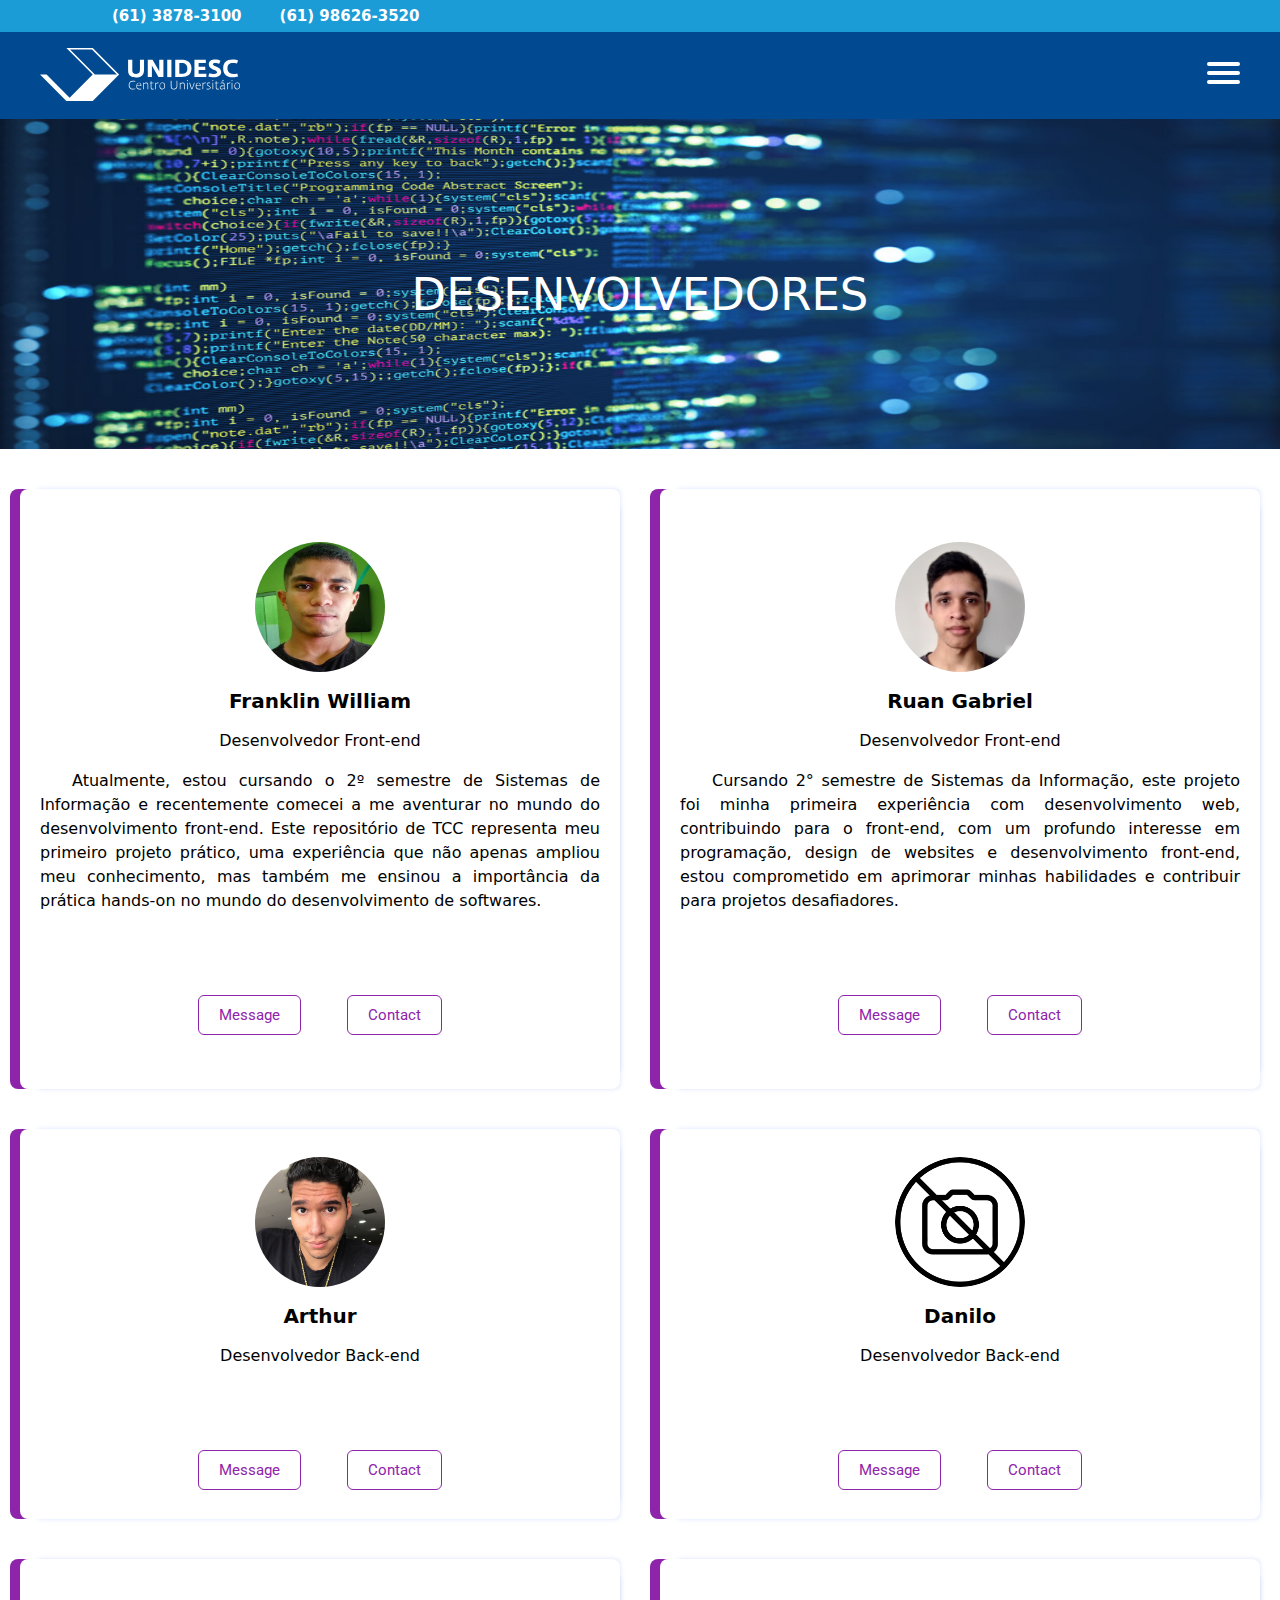
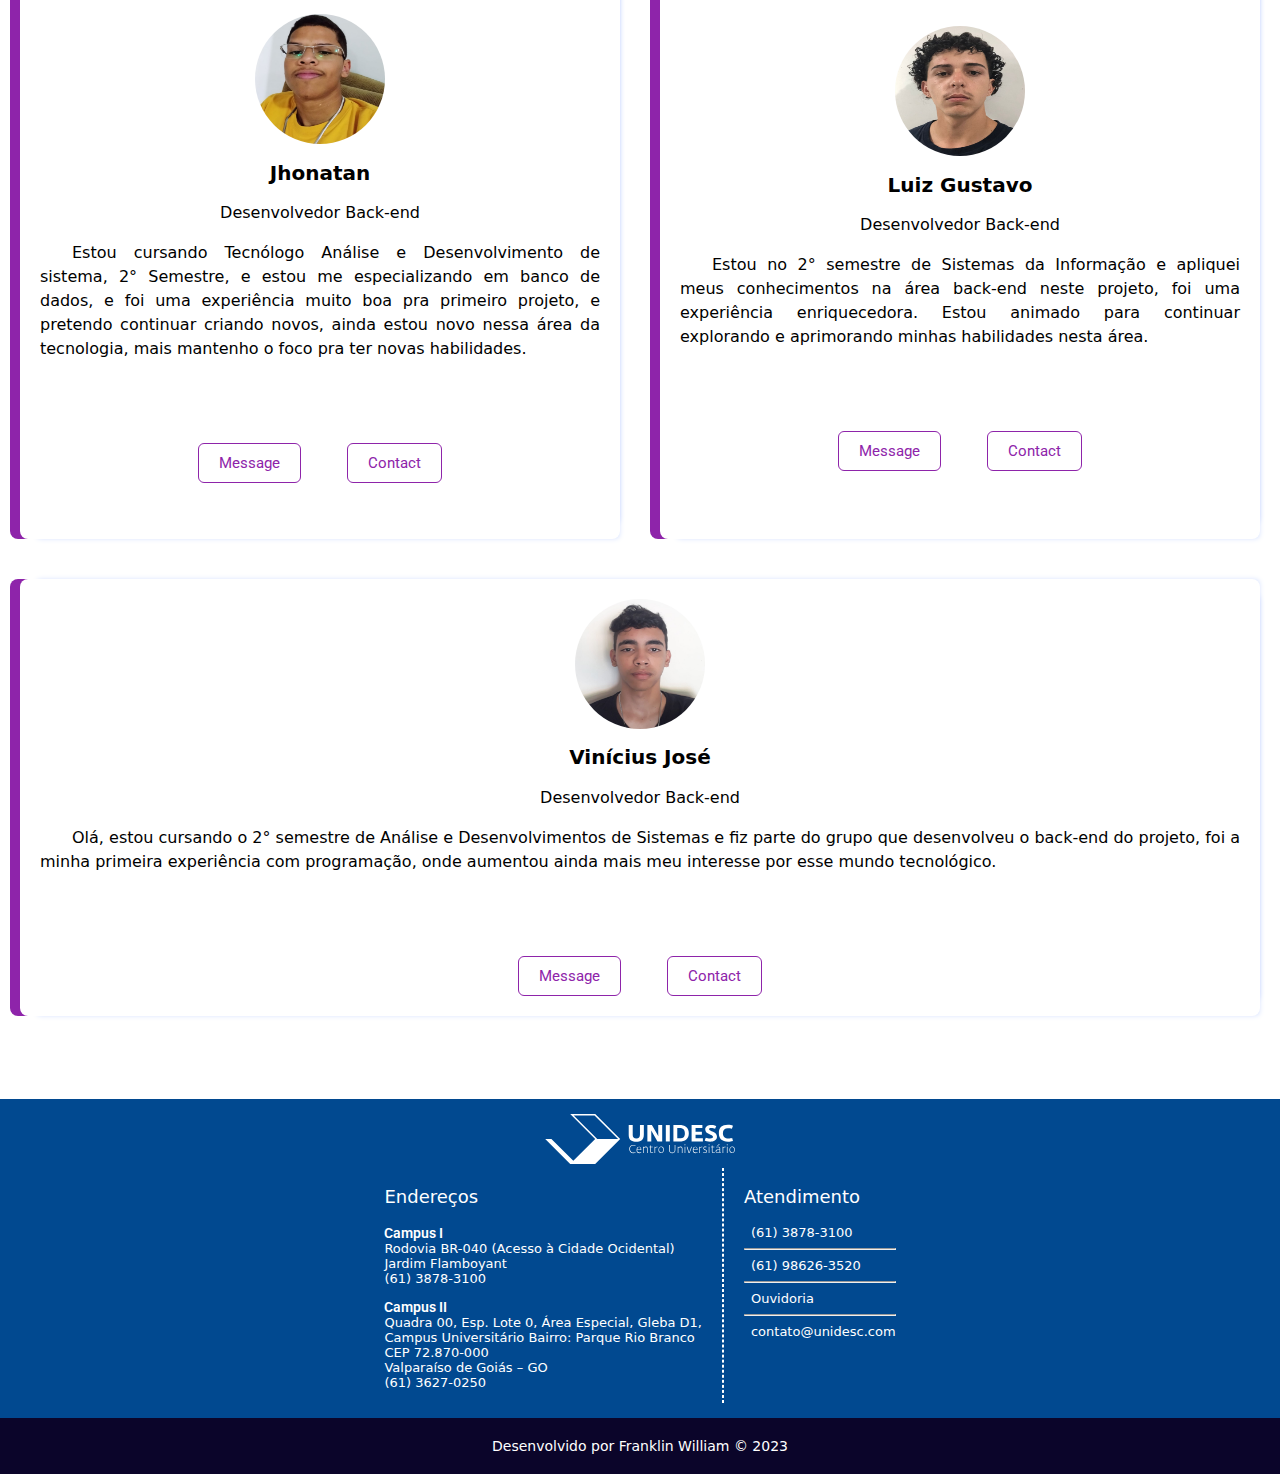
==== html/ourteam.html @ cab479e7 "First Commit" ====
<!DOCTYPE html>
<html lang="pt-br">

<head>
 <meta charset="UTF-8">
 <meta http-equiv="X-UA-Compatible" content="IE=edge">
 <meta name="viewport" content="width=device-width, initial-scale=1.0">
 <link rel="stylesheet" href="https://cdnjs.cloudflare.com/ajax/libs/font-awesome/6.4.2/css/all.min.css" integrity="sha512-z3gLpd7yknf1YoNbCzqRKc4qyor8gaKU1qmn+CShxbuBusANI9QpRohGBreCFkKxLhei6S9CQXFEbbKuqLg0DA==" crossorigin="anonymous" referrerpolicy="no-referrer" />
 <link rel="stylesheet" href="../css/ourteam.css">
 <link rel="stylesheet" href="../css/lading-header.css">
 <link rel="shortcut icon" href="../img/logo.ico" type="image/x-icon">
 <title>Nosso Time</title>
</head>

<body>
 <header class="header-social" id="up">
  <!-- Coloque as logos de redes sociais aqui -->
  <div class="icons">
   <div class="tel">
    <a href="tel:6138783100" class="headset" target="_blank" rel="external"><i class="fa-solid fa-phone fa-2x"></i></a>
    <a href="tel:6138783100" target="_blank" rel="external"><span class="numtel">(61) 3878-3100</span></a>
    <a href="https://api.whatsapp.com/send?phone=5561986263520" class="whatsapp" target="_blank" rel="external"><i class="fa-brands fa-whatsapp fa-2x"></i></a>
    <a href="https://api.whatsapp.com/send?phone=5561986263520" target="_blank" rel="external"><span class="numwht">(61) 98626-3520</span></a>
   </div>
   <div class="midia">
    <a href="https://www.facebook.com/unidesc/" target="_blank" rel="external" class="facebook"><i class="fa-brands fa-facebook-f fa-2x"></i></a>
    <a href="https://www.instagram.com/unidesc/" target="_blank" rel="external" class="instagram"><i class="fa-brands fa-instagram fa-2x"></i></a>
    <a href="https://www.linkedin.com/company/centro-universit%C3%A1rio-unidesc/" target="_blank" rel="external" class="linkedin"><i class="fa-brands fa-linkedin-in fa-2x"></i></a>
    <a href="https://www.youtube.com/c/UnidescOficial" target="_blank" rel="external" class="youtube"><i class="fa-brands fa-youtube fa-2x"></i></a>
   </div>
  </div>
 </header>
 <header class="header-fixed">
  <div class="logo">
   <a href="/index.html" target="_self"> <img src="../img\logo-white.svg" alt="Logotipo Unidesc"></a>
  </div>
  <nav role="navigation">
   <div id="menuToggle">
    <input type="checkbox" />
    <span></span>
    <span></span>
    <span></span>
    <ul id="menu">
     <a href="adm-login.html" target="_self">
      <li><i class="fa-regular fa-user "></i> Área Administrativa</li>
     </a>
     <a href="ourteam.html">
      <li><i class="fa-regular fa-address-card"></i>Nosso Time</li>
     </a>
    </ul>
   </div>
  </nav>
 </header>
 <div class="container">
  <img src="../img/16.jpg">
  <div class="text-overlay">
   <a href="#" target="_self">
    <p>DESENVOLVEDORES</p>
   </a>
  </div>
 </div>
 <div class="info">
  <div class="container mt-5">
   <div class="perfil">
    <div class="card2">
     <div class="photo">
      <img src="../img/FW.jpg" ;>
     </div>
     <div class="information">
      <div>
       <h2 class="name
                    ">Franklin William</h2>
       <span>Desenvolvedor Front-end</span>
       <div class="route">
        <p class="fonts">Atualmente, estou cursando o 2º semestre de Sistemas de Informação e recentemente comecei a me aventurar no mundo do desenvolvimento front-end. Este repositório de TCC representa meu primeiro projeto prático, uma experiência que não apenas ampliou meu conhecimento, mas também me ensinou a importância da prática hands-on no mundo do desenvolvimento de softwares.</p>
       </div>
       <ul class="social-list">
        <li><i class="fa-brands fa-instagram 4x"></i></li>
        <a href="https://www.linkedin.com/in/franklin-william-moura-de-miranda-b09262271?utm_source=share&utm_campaign=share_via&utm_content=profile&utm_medium=android_app" target="_blank">
         <li><i class="fa-brands fa-linkedin"></i></li>
        </a>
        <a href="https://github.com/WFranklin-creator" target="_blank">
         <li><i class="fa-brands fa-github"></i></li>
        </a>
        <a href="mailto:ui.develloper@gmail.com" target="_blank">
         <li><i class="fa-brands fa-google"></i></li>
        </a>
       </ul>
       <div class="btn">
        <a href="https://wa.me/+5561992704634" target="blank"><button>Message</button></a>
        <a href="tel:+55 61 99270-4634" target="_blank"><button>Contact</button></a>
       </div>
      </div>
     </div>
    </div>
   </div>
  </div>
  <div class="container mt-5">
   <div class="perfil">
    <div class="card2">
     <div class="photo">
      <img src="../img/RG.jpg" width="120" ;>
     </div>
     <div class="information">
      <h2 class="name
                            ">Ruan Gabriel</h2>
      <span>Desenvolvedor Front-end</span>
      <div class="route">
       <p class="fonts">
        Cursando 2° semestre de Sistemas da Informação, este projeto foi minha primeira experiência com desenvolvimento web, contribuindo para o front-end, com um profundo interesse em programação, design de websites e desenvolvimento front-end, estou comprometido em aprimorar minhas habilidades e contribuir para projetos desafiadores.</p>
      </div>
      <ul class="social-list">
       <a href="mailto:rggf12crg@gmail.com" target="_blank">
        <li><i class="fa-brands fa-google"></i></li>
       </a>
      </ul>
      <div class="btn">
       <a href="https://wa.me/message/MWP42DDQKCJPM1" target="_blank"><button>Message</button></a>
       <a href="tel:+5561991798310" target="_blank"><button>Contact</button></a>
      </div>
     </div>
    </div>
   </div>
  </div>
 </div>
 <div class="info2">
  <div class="container mt-5">
   <div class="perfil">
    <div class="card2">
     <div class="photo">
      <img src="../img/Arthur.jpg" width="120" ;>
     </div>
     <div class="information">
      <h2 class="name
                        ">Arthur</h2>
      <span>Desenvolvedor Back-end</span>
      <div class="route">
       <p class="fonts"></p>
      </div>
      <ul class="social-list">
       <li><i class="fa-brands fa-instagram 4x"></i></li>
       <li><i class="fa-brands fa-linkedin"></i></li>
       <a href="mailto:amsbsimoes@gmail.com" target="_blank">
        <li><i class="fa-brands fa-google"></i></li>
       </a>
      </ul>
      <div class="btn">
       <a href="https://api.whatsapp.com/send?phone=556194087889&text=" target="_blank"><button>Message</button></a>
       <a href="tel:+5561994087889" target="_blank"> <button>Contact</button></a>
      </div>
     </div>
    </div>
   </div>
  </div>
  <div class="container mt-5">
   <div class="perfil">
    <div class="card2">
     <div class="photo">
      <img src="../img/photonone.png" width="120" ;>
     </div>
     <div class="information">
      <h2 class="name
                        ">Danilo</h2>
      <span>Desenvolvedor Back-end</span>
      <div class="route">
       <p class="fonts"></p>
      </div>
      <ul class="social-list">
       <a href="https://instagram.com/charlie_alfa_victor679?utm_source=qr&igshid=MzNlNGNkZWQ4Mg==" target="_blank">
        <li><i class="fa-brands fa-instagram 4x"></i></li>
       </a>
       <a href="https://www.linkedin.com/in/danilo-medeiros-093406272?utm_source=share&utm_campaign=share_via&utm_content=profile&utm_medium=android_app" target="_blank">
        <li><i class="fa-brands fa-linkedin"></i></li>
       </a>
      </ul>
      <div class="btn">
       <a href="https://wa.me/+55 61 98365-2801" target="_blank"><button>Message</button></a>
       <a href="tel:+55 61 98365-2801" target="_blank"><button>Contact</button></a>
      </div>
     </div>
    </div>
   </div>
  </div>
 </div>
 </div>
 <div class="info3">
  <div class="container mt-5">
   <div class="perfil">
    <div class="card2">
     <div class="photo">
      <img src="../img/Jhonatan.jpg" width="120" ;>
     </div>
     <div class="information">
      <h2 class="name
                            ">Jhonatan</h2>
      <span>Desenvolvedor Back-end</span>
      <div class="route">
       <p class="fonts">
        Estou cursando Tecnólogo Análise e Desenvolvimento de sistema, 2° Semestre, e estou me especializando em banco de dados, e foi uma experiência muito boa pra primeiro projeto, e pretendo continuar criando novos, ainda estou novo nessa área da tecnologia, mais mantenho o foco pra ter novas habilidades.</p>
      </div>
      <ul class="social-list">
       <li><i class="fa-brands fa-instagram 4x"></i></li>
       <a href="https://www.linkedin.com/in/jhonatan-alves-6045b5270/" target="_blank">
        <li><i class="fa-brands fa-linkedin"></i></li>
       </a>
       <a href="mailto:jhonatanalvessilva204@gmail.com" target="_blank">
        <li><i class="fa-brands fa-google"></i></li>
       </a>
      </ul>
      <div class="btn">
       <a href="https://wa.me/+55 61 98300-4394" target="_blank"><button>Message</button></a>
       <a href="tel:+55 61 98300-4394" target="_blank"><button>Contact</button></a>
      </div>
     </div>
    </div>
   </div>
  </div>
  <div class="container mt-5">
   <div class="perfil">
    <div class="card2">
     <div class="photo">
      <img src="../img/LuizGustavo.jpg" width="120" ;>
     </div>
     <div class="information">
      <h2 class="name
                    ">Luiz Gustavo</h2>
      <span>Desenvolvedor Back-end</span>
      <div class="route">
       <p class="fonts">Estou no 2° semestre de Sistemas da Informação e apliquei meus conhecimentos na área back-end neste projeto, foi uma experiência enriquecedora. Estou animado para continuar explorando e aprimorando minhas habilidades nesta área.</p>
      </div>
      <ul class="social-list">
       <li><i class="fa-brands fa-instagram 4x"></i></li>
       <a href="https://www.linkedin.com/in/luiz-gustavo-pereira-de-carvalho-26085b270" target="_blank">
        <li><i class="fa-brands fa-linkedin"></i></li>
       </a>
       <a href="mailto:gustalpcarvalho@gmail.com" target="_blank">
        <li><i class="fa-brands fa-google"></i></li>
       </a>
      </ul>
      <div class="btn">
       <a href="https://wa.me/5561 991018333" target="_blank"><button>Message</button></a>
       <a href="tel:+55 61 99101-8333" target="_blank"><button>Contact</button></a>
      </div>
     </div>
    </div>
   </div>
  </div>
 </div>
 <div class="container mt-5">
  <div class="perfil">
   <div class="card2">
    <div class="photo">
     <img src="../img/Vinícius.jpg" width="120" ;>
    </div>
    <div class="information">
     <h2 class="name
                            ">Vinícius José</h2>
     <span>Desenvolvedor Back-end</span>
     <div class="route">
      <p class="fonts">Olá, estou cursando o 2° semestre de Análise e Desenvolvimentos de Sistemas e fiz parte do grupo que desenvolveu o back-end do projeto, foi a minha primeira experiência com programação, onde aumentou ainda mais meu interesse por esse mundo tecnológico.</p>
     </div>
     <ul class="social-list">
      <a href="https://instagram.com/vinicius_martins128?igshid=OGQ5ZDc2ODk2ZA==" target="_blank">
       <li><i class="fa-brands fa-instagram 4x"></i></li>
      </a>
      <a href="https://www.linkedin.com/in/vinicius-martins-62233b272?utm_source=share&utm_campaign=share_via&utm_content=profile&utm_medium=android_app" target="_blank">
       <li><i class="fa-brands fa-linkedin"></i></li>
      </a>
      <a href="mailto:Vj2779000@gmail.com" target="_blank">
       <li><i class="fa-brands fa-google"></i></li>
      </a>
     </ul>
     <div class="btn">
      <a href="https://wa.me/+5561994374615" target="_blank"><button>Message</button></a>
      <a href="tel:+55 61 9437-4615" target="_blank"><button>Contact</button></a>
     </div>
    </div>
   </div>
  </div>
 </div>
 <FOOTER>
  <div class="footer.logo">
   <a href="/index.html" target="_self"><img src="../img/logo-white.svg" alt="Logotipo Unidesc" style="width: 200px; height: 50px; margin: auto auto"></a>
  </div>
  <div class="rodape">
   <div class="endereços">
    <h3>Endereços</h3>
    <a href="https://maps.app.goo.gl/5Nrb6czxvJLhpZZo8" target="_blank">
     <p><strong>Campus I </strong><i class="fas fa-location"></i><br> Rodovia BR-040 (Acesso à Cidade Ocidental) <br> Jardim Flamboyant <br> (61) 3878-3100</p>
    </a>
    <a href="https://maps.app.goo.gl/wsH6Pfx6LCmv399a6" target="_blank">
     <p><strong>Campus II </strong><i class="fas fa-location"></i> <br> Quadra 00, Esp. Lote 0, Área Especial, Gleba D1, <br>
      Campus Universitário Bairro: Parque Rio Branco <br> CEP 72.870-000 <br> Valparaíso de Goiás – GO <br> (61) 3627-0250</p>
    </a>
   </div>
   <hr size="1" style="border:1px dashed white; margin: 0;">

   <div class="ctts">
    <h3 class="ctt1">Atendimento</h3>
    <a href="tel:6138783100" target="_blank"><i class="fa fa-phone"></i>
     <p>(61) 3878-3100</p>
    </a>
    <hr>
    <p class="ctt2"></p>
    <a href="https://api.whatsapp.com/send?phone=5561986263520" target="_blank"><i class="fa-brands fa-whatsapp 2x"></i>
     <p>(61) 98626-3520</p>
    </a>
    <hr>
    <div class="ctt3">
     <a href="https://unidesc.edu.br/ouvidoria/" target="_blank"><i class="fa fa-headset"></i>
      <p>Ouvidoria</p>
     </a>
     <hr>
    </div>
    <div class="ctt4">
     <a href="mailto:contato@unidesc.com" target="_blank"><i class="fa fa-envelope"></i>
      <p>contato@unidesc.com</p>
     </a>
    </div>
   </div>
  </div>
 </FOOTER>
 <div class="credit">Desenvolvido por Franklin William © 2023</div>
 <script src="../js/script-lading.js"></script>
</body>
</html>
---- css/ourteam.css ----
@charset "utf-8";

@import url('https://fonts.googleapis.com/css2?family=Roboto:wght@300;500&display=swap');

* {
 text-decoration: none;
 font-family: system-ui, -apple-system, BlinkMacSystemFont, 'Segoe UI', Roboto, Oxygen, Ubuntu, Cantarell, 'Open Sans', 'Helvetica Neue', sans-serif;
}


/* Estilos para o contêiner (Page of SIS) */
.container {
 text-align: center;
 /* Alinha o conteúdo ao centro horizontalmente */
 position: relative;
 /* Define a posição do contêiner como relativa para alinhar o texto overlay */
 overflow: hidden;
 /* Esconde qualquer conteúdo que ultrapasse os limites do contêiner */
 width: 100%;
 top: -13PX;
 z-index: 0;
}

.text-overlay a {
 color: white;
}

/* Estilos para a imagem */
.container img {
 display: block;
 /* Define a imagem como bloco para alinhar corretamente */
 margin: 0;
 /* Remove a margem padrão da imagem */
 padding: 0;
 margin-bottom: 20px;
 /* Adiciona margem inferior para espaçamento */
 height: 330px;
 /* Mantém a proporção da imagem */
 width: 100%;
 /* Certifica de que a imagem ocupe todo o espaço do contêiner */

}

/* Estilos específicos para desktop (altura fixa) usando uma media query */
@media (max-width: 720px) {
 .container img {
  width: 720px;
  height: 260px;
  /* Define altura fixa para desktops com largura mínima de 768 pixels */
  margin: 0;
  padding: 0;
 }
}


.text-overlay {
 /* Texto sobreposto na imagem (Page of SIS)*/
 position: absolute;
 /* Define a posição do texto como absoluta para posicioná-lo sobre a imagem */
 top: 50%;
 /* Posiciona o texto verticalmente no meio da imagem */
 left: 50%;
 /* Posiciona o texto horizontalmente no meio da imagem */
 transform: translate(-50%, -50%);
 /* Centraliza o texto exatamente no meio da imagem */
 background-color: rgba(255, 255, 255, 0);
 /* Fundo transparente para melhor legibilidade do texto */
 font: 500 45px system-ui, -apple-system, BlinkMacSystemFont, 'Roboto', sans-serif;
 /* Fonte do texto */
 padding: 20px;
 /* Espaçamento interno do texto para melhor legibilidade */
 white-space: nowrap;
 color: white;

}

@media (max-width:720px) {
 .text-overlay {
  font-size: 20pt;
  font-weight: bold;
  white-space: nowrap;
  top: 43%;
 }
}


.card2 {
 background-color: white;
 margin: 20px;
 border-radius: 8px;
 box-shadow: -10px 0px #8E24AA, 8px -8px 6px -10px #b3c6ff, 8px 8px 6px -10px #b3c6ff;
 padding: 20px;
 align-content: center;
 text-align: center;
 line-height: 1.5em;

}
@media (min-width:720px){
 .info{
  display: flex;
 }
.info .card2{
 height: 560px;
}
.info2 .card2{
 height: 350px;
}
.info2{
 display: flex;
}
.info3 .card2{
 height: 540px;
}
.info3{
 display: flex;
}
}
.photo img {
 height: 130px;
 width: 130px;
 border-radius: 100%;
 margin: auto;

}

.information .name {
 font-size: 20px;
}

.social-list {
 display: flex;
 justify-content: center;
 list-style: none;
 height: 30px;
}

.social-list .fa-brands {
 margin: 0px 10px 0 0;
 font-size: 25px;
 justify-content: space-around;
 cursor: pointer;
}

.social-list .fa-brands:hover {
 font-size: 29px;
 transition: 0.3s;
}

ul {
 padding: 0;
}

.fonts {
 font-size: 16px;
 text-align: justify;
 line-height: 1.5em;
 text-indent: 2em;
}

.btn {
 height: 60px;
 justify-content: space-between;
}

.btn button {
 margin: 20px;
 padding: 10px 20px;
 background-color: white;
 border: 1px solid #8E24AA;
 border-radius: 6px;
 cursor: pointer;
 color: #8E24AA;
 display: inline;
}

.btn button:hover {
 background-color: #8E24AA;
 color: white;
 transition: 0.3s;
}

button {
 font-weight: 500;
 font: normal 15px 'Roboto';
}


.footer.logo{
height: 0;
 margin: 0 0;
}
---- css/lading-header.css ----
@charset "utf-8";

@import url('https://fonts.googleapis.com/css2?family=Roboto:wght@300;500&display=swap');

body {
 margin: 0;
 padding: 0;
 font-family: 'Roboto', sans-serif;
}

/* Cabeçalho com logos de redes sociais (Padrão) */
.header-social {
 text-decoration: none;
 width: auto;
 /*Define a largura do cabeçalho, garantindo que ele ocupe toda a largura disponível.*/
 background-color: #1C9CD7;
 /*Define a cor de fundo do título como azul (#1C9CD7).*/
 display: flex;
 /*Utiliza flexbox para o layout interno, o que permite o alinhamento vertical e horizontal dos elementos filhos.*/
 justify-content: center;
 /*Centraliza os elementos horizontalmente*/
 align-items: center;
 /*Alinha os itens verticalmente ao centro do cabeçalho.*/
 padding: 7px 0;
 /* Espaçamento interno no topo e na parte inferior do cabeçalho */
}

.header-social .icons {

 display: flex;
 /* Use flexbox para alinhar os ícones na mesma linha */
 align-items: center;
 /* Alinhe verticalmente ao centro */
 justify-content: space-between;
 /* ALinha os componentes criando espaços iguais entre eles */
}

.header-social .tel,
.header-social .midia {
 display: flex;
 /*Defini um contêiner como flexível, que é capaz de organizar seus filhos em uma direção (horizontal ou vertical) e ajustá-los automaticamente para preencher os espaços disponíveis */
}

.header-social .midia a {
 color: white;
 justify-content: center;
 transition: color 0.3s;
 font-size: 10px;
 margin-left: 20px;
 margin-right: 20px;
}

.header-social .tel a {
 color: white;
 text-decoration: white;
 justify-content: center;
 transition: color 0.3s;
 font-size: 10px;
 margin-left: 17px;
 margin-right: 2px;
}

.numtel {
 display: none;
}

.numwht {
 display: none;
}

@media (min-width: 720px) {
 .header-social .icons {
  display: flex;
  /* Use flexbox para alinhar os ícones na mesma linha */
  align-items: center;
  /* Alinhe verticalmente ao centro */
  justify-content: space-between;
 }

 .header-social .tel {
  width: 10vw;
 }

 .tel a {
  position: relative;
  z-index: 1000;
 }

 .header-social .tel .numtel,
 .header-social .tel .numwht {
  display: inline;
  white-space: nowrap;
  font-size: 15px;
  font-weight: 600;
 }


 .header-social .midia {
  justify-content: right;
  width: 75vw;

 }

 .header-social .midia {
  transition: color 0.3s;
  font-size: 10px;
  margin-left: 20px;
  margin-right: 20px;
 }

 .header-social .TEL {
  transition: color 0.3s;
  font-size: 10px;
 }
}

@media (max-width: 340px) {
 .header-social .tel a {
  margin: 0 8px 0 0;
 }

 .header-social .midia a {
  margin: 0px 13px 0 0;
 }

 .header-social {
  justify-content: center;
 }

}

/* Efeito de hover: Serve para possibilitar que um elemento tenha seu estilo alterado por meio da ação de um usuário, normalmente quando o mesmo passa o cursor do mouse sobre o elemento. */
.headset:hover {
 color: #da6f23 !important;
}

.numtel:hover {
 color: #da6f23 !important;
}

/* Efeito de hover para o ícone do Telefone*/
.whatsapp:hover {
 color: #27db36 !important;
 /* Cor verde ao passar o mouse */
}

.numwht:hover {
 color: #27db36 !important;
 /* Cor verde ao passar o mouse */
}

/* Efeito de hover para o ícone do Facebook*/
.facebook:hover {
 color: #4852ba !important;
 /* Cor azul escuro ao passar o mouse */
}

/* Efeito de hover para o ícone do Instagram */
.instagram:hover {
 color: rgb(228, 24, 194) !important;
 /* Cor personalizada ao passar o mouse */
}

/* Efeito de hover para o ícone do LinkedIn */
.linkedin:hover {
 color: #0077b5 !important;
 /* Cor personalizada ao passar o mouse */
}

/* Efeito de hover para o ícone do LinkedIn */
.youtube:hover {
 color: #db1424 !important;
 /* Cor personalizada ao passar o mouse */
}

/*==========================================================*/

.header-fixed {
 background-color: #014990;
 /* Cor de fundo azul */
 color: white;
 /* Cor do texto */
 align-items: center;
 /* Alinha os itens verticalmente ao centro */
 height: 55px;
 /* Alinha o texto à esquerda (início) */
 top: -55px;
 padding: 16px 0;
 /* Espaçamento interno no topo e na parte inferior do cabeçalho */
 width: 100%;
 /* Ocupa toda a largura da tela */
 position: fixed;
 transition: all 0.3s ease-in-out;
 z-index: 20;
 /* Para garantir que este cabeçalho esteja sempre na parte superior */
 box-shadow: 0px 5px 5px rgba(0, 0, 0, 0.5);
 /* Sombra no final do cabeçalho */
}

.logo img {
 width: 200px;
 height: auto;
 margin: 0 40px;
}

#menuToggle {
 display: block;
 position: relative;
 top: -43px;
 margin: 0 40px;
 float: right;
 z-index: 1;
 user-select: none;
}

#menuToggle a {
 text-decoration: none;
 color: #232323;
 transition: color 0.3s ease;
}

#menuToggle a:hover {
 color: tomato;
}

#menuToggle input {
 display: block;
 width: 50px;
 height: 32px;
 position: absolute;
 top: -7px;
 right: -13px;
 cursor: pointer;
 opacity: 0;
 z-index: 2;
}

#menuToggle span {
 display: block;
 width: 33px;
 height: 4px;
 margin-bottom: 5px;
 position: relative;
 background: white;
 border-radius: 3px;
 z-index: 1;
 transform-origin: 4px 0px;
 transition: transform 0.5s cubic-bezier(0.77, 0.2, 0.05, 1.0),
  background 0.5s cubic-bezier(0.77, 0.2, 0.05, 1.0),
  opacity 0.55s ease;
}

#menuToggle span:first-child {
 transform-origin: 0% 0%;
}

#menuToggle span:nth-last-child(2) {
 transform-origin: 0% 100%;
}

#menuToggle input:checked~span {
 opacity: 1;
 transform: rotate(45deg) translate(-2px, -1px);
 background: white;
}

#menuToggle input:checked~span:nth-last-child(3) {
 opacity: 0;
 transform: rotate(0deg) scale(0.2, 0.2);
}

#menuToggle input:checked~span:nth-last-child(2) {
 transform: rotate(-45deg) translate(0, -1px);
}

#menu {
 position: absolute;
 width: 100vw;
 left: -100VW;
 margin: 30px 0px 0 53px;
 padding: 10px 0 10px 20px;
 background: #ededed;
 font: lighter 18px 'Roboto', sans-serif;
 list-style-type: none;
 -webkit-font-smoothing: antialiased;
 transform-origin: 0% 0%;
 transform: translate(-100%, 0%);
 transition: transform 0.5s cubic-bezier(0.77, 0.2, 0.05, 1.0);
}

ul i {
 padding-right: 10px;
 color: #1E3050;
}

#menu li {
 padding: 10px 50px;
 font-size: 22px;
}

#menuToggle input:checked~ul {
 transform: none;
}

@media (max-width:720px) {
 .rodape {
  display: flex;
  flex-direction: column;
 }

 .rodape h3 {
  text-align: center;
 }
}

.rodape {
 display: flex;
 justify-content: center;
 text-align: left;
}

footer {
 color: white;
 padding-top: 30px;
 margin-top: 50px;
 background-color: #014990;
 text-align: center;
 text-decoration: none;
 padding: 15px 0;
}

.footer .lg {
 height: 50px;
 width: 50px;
}
.endereços {
 margin: 0 20px;
}

.endereços a {
 text-decoration: none;
 color: white;
}

footer h3 {
 font-size: 18px;
 font-weight: 500;
}

footer p {
 font-size: 13px;

}

footer strong {
 font-weight: 600;
 font-family: 'Roboto', sans-serif;
 font-size: 14px;

}

.ctts {

 padding: 0 20px;
}

.ctts a {
 display: flex;
 text-decoration: none;
}

.ctts p {
 color: white;
 margin: 0;
 padding: 0 0 0 7px;
}

.ctts i {
 color: white;
}

.ctt1 h3 {
 margin: 18px 0;
}
.credit{
 background: #0B052A;
 padding: 20px;
 color: white;
 font-family: 'Roboto' sans-serif;
 font-size: 14px;
 text-align: center;
}
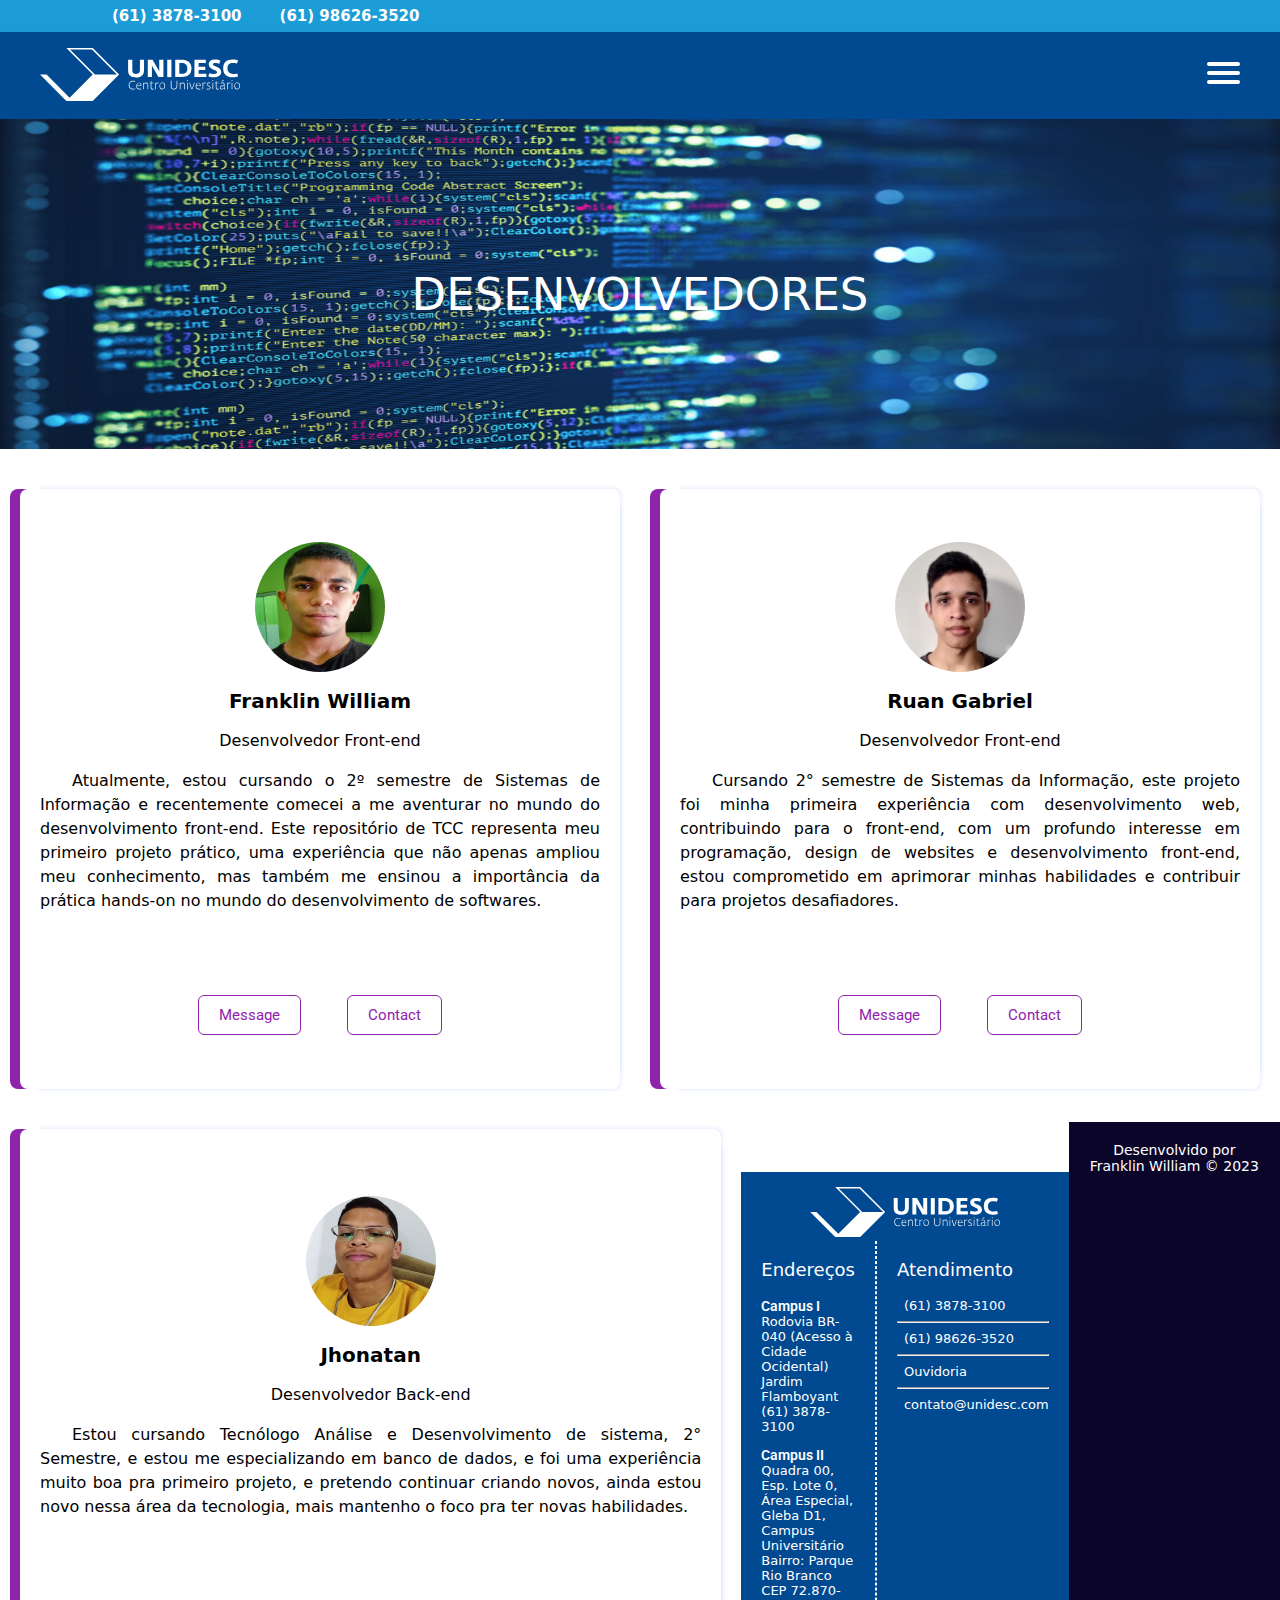
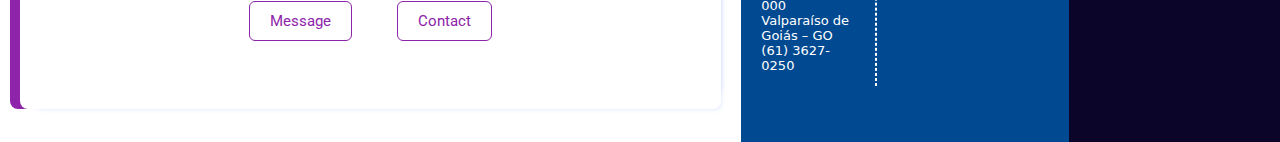
==== commit 4991b8e1: "Update ourteam.html" ====
--- a/html/ourteam.html
+++ b/html/ourteam.html
@@ -123,66 +123,6 @@
    </div>
   </div>
  </div>
- <div class="info2">
-  <div class="container mt-5">
-   <div class="perfil">
-    <div class="card2">
-     <div class="photo">
-      <img src="../img/Arthur.jpg" width="120" ;>
-     </div>
-     <div class="information">
-      <h2 class="name
-                        ">Arthur</h2>
-      <span>Desenvolvedor Back-end</span>
-      <div class="route">
-       <p class="fonts"></p>
-      </div>
-      <ul class="social-list">
-       <li><i class="fa-brands fa-instagram 4x"></i></li>
-       <li><i class="fa-brands fa-linkedin"></i></li>
-       <a href="mailto:amsbsimoes@gmail.com" target="_blank">
-        <li><i class="fa-brands fa-google"></i></li>
-       </a>
-      </ul>
-      <div class="btn">
-       <a href="https://api.whatsapp.com/send?phone=556194087889&text=" target="_blank"><button>Message</button></a>
-       <a href="tel:+5561994087889" target="_blank"> <button>Contact</button></a>
-      </div>
-     </div>
-    </div>
-   </div>
-  </div>
-  <div class="container mt-5">
-   <div class="perfil">
-    <div class="card2">
-     <div class="photo">
-      <img src="../img/photonone.png" width="120" ;>
-     </div>
-     <div class="information">
-      <h2 class="name
-                        ">Danilo</h2>
-      <span>Desenvolvedor Back-end</span>
-      <div class="route">
-       <p class="fonts"></p>
-      </div>
-      <ul class="social-list">
-       <a href="https://instagram.com/charlie_alfa_victor679?utm_source=qr&igshid=MzNlNGNkZWQ4Mg==" target="_blank">
-        <li><i class="fa-brands fa-instagram 4x"></i></li>
-       </a>
-       <a href="https://www.linkedin.com/in/danilo-medeiros-093406272?utm_source=share&utm_campaign=share_via&utm_content=profile&utm_medium=android_app" target="_blank">
-        <li><i class="fa-brands fa-linkedin"></i></li>
-       </a>
-      </ul>
-      <div class="btn">
-       <a href="https://wa.me/+55 61 98365-2801" target="_blank"><button>Message</button></a>
-       <a href="tel:+55 61 98365-2801" target="_blank"><button>Contact</button></a>
-      </div>
-     </div>
-    </div>
-   </div>
-  </div>
- </div>
- </div>
  <div class="info3">
   <div class="container mt-5">
    <div class="perfil">
@@ -215,69 +155,7 @@
     </div>
    </div>
   </div>
-  <div class="container mt-5">
-   <div class="perfil">
-    <div class="card2">
-     <div class="photo">
-      <img src="../img/LuizGustavo.jpg" width="120" ;>
-     </div>
-     <div class="information">
-      <h2 class="name
-                    ">Luiz Gustavo</h2>
-      <span>Desenvolvedor Back-end</span>
-      <div class="route">
-       <p class="fonts">Estou no 2° semestre de Sistemas da Informação e apliquei meus conhecimentos na área back-end neste projeto, foi uma experiência enriquecedora. Estou animado para continuar explorando e aprimorando minhas habilidades nesta área.</p>
-      </div>
-      <ul class="social-list">
-       <li><i class="fa-brands fa-instagram 4x"></i></li>
-       <a href="https://www.linkedin.com/in/luiz-gustavo-pereira-de-carvalho-26085b270" target="_blank">
-        <li><i class="fa-brands fa-linkedin"></i></li>
-       </a>
-       <a href="mailto:gustalpcarvalho@gmail.com" target="_blank">
-        <li><i class="fa-brands fa-google"></i></li>
-       </a>
-      </ul>
-      <div class="btn">
-       <a href="https://wa.me/5561 991018333" target="_blank"><button>Message</button></a>
-       <a href="tel:+55 61 99101-8333" target="_blank"><button>Contact</button></a>
-      </div>
-     </div>
-    </div>
-   </div>
-  </div>
- </div>
- <div class="container mt-5">
-  <div class="perfil">
-   <div class="card2">
-    <div class="photo">
-     <img src="../img/Vinícius.jpg" width="120" ;>
-    </div>
-    <div class="information">
-     <h2 class="name
-                            ">Vinícius José</h2>
-     <span>Desenvolvedor Back-end</span>
-     <div class="route">
-      <p class="fonts">Olá, estou cursando o 2° semestre de Análise e Desenvolvimentos de Sistemas e fiz parte do grupo que desenvolveu o back-end do projeto, foi a minha primeira experiência com programação, onde aumentou ainda mais meu interesse por esse mundo tecnológico.</p>
-     </div>
-     <ul class="social-list">
-      <a href="https://instagram.com/vinicius_martins128?igshid=OGQ5ZDc2ODk2ZA==" target="_blank">
-       <li><i class="fa-brands fa-instagram 4x"></i></li>
-      </a>
-      <a href="https://www.linkedin.com/in/vinicius-martins-62233b272?utm_source=share&utm_campaign=share_via&utm_content=profile&utm_medium=android_app" target="_blank">
-       <li><i class="fa-brands fa-linkedin"></i></li>
-      </a>
-      <a href="mailto:Vj2779000@gmail.com" target="_blank">
-       <li><i class="fa-brands fa-google"></i></li>
-      </a>
-     </ul>
-     <div class="btn">
-      <a href="https://wa.me/+5561994374615" target="_blank"><button>Message</button></a>
-      <a href="tel:+55 61 9437-4615" target="_blank"><button>Contact</button></a>
-     </div>
-    </div>
-   </div>
-  </div>
- </div>
+  
  <FOOTER>
   <div class="footer.logo">
    <a href="/index.html" target="_self"><img src="../img/logo-white.svg" alt="Logotipo Unidesc" style="width: 200px; height: 50px; margin: auto auto"></a>
@@ -323,4 +201,4 @@
  <div class="credit">Desenvolvido por Franklin William © 2023</div>
  <script src="../js/script-lading.js"></script>
 </body>
-</html>+</html>
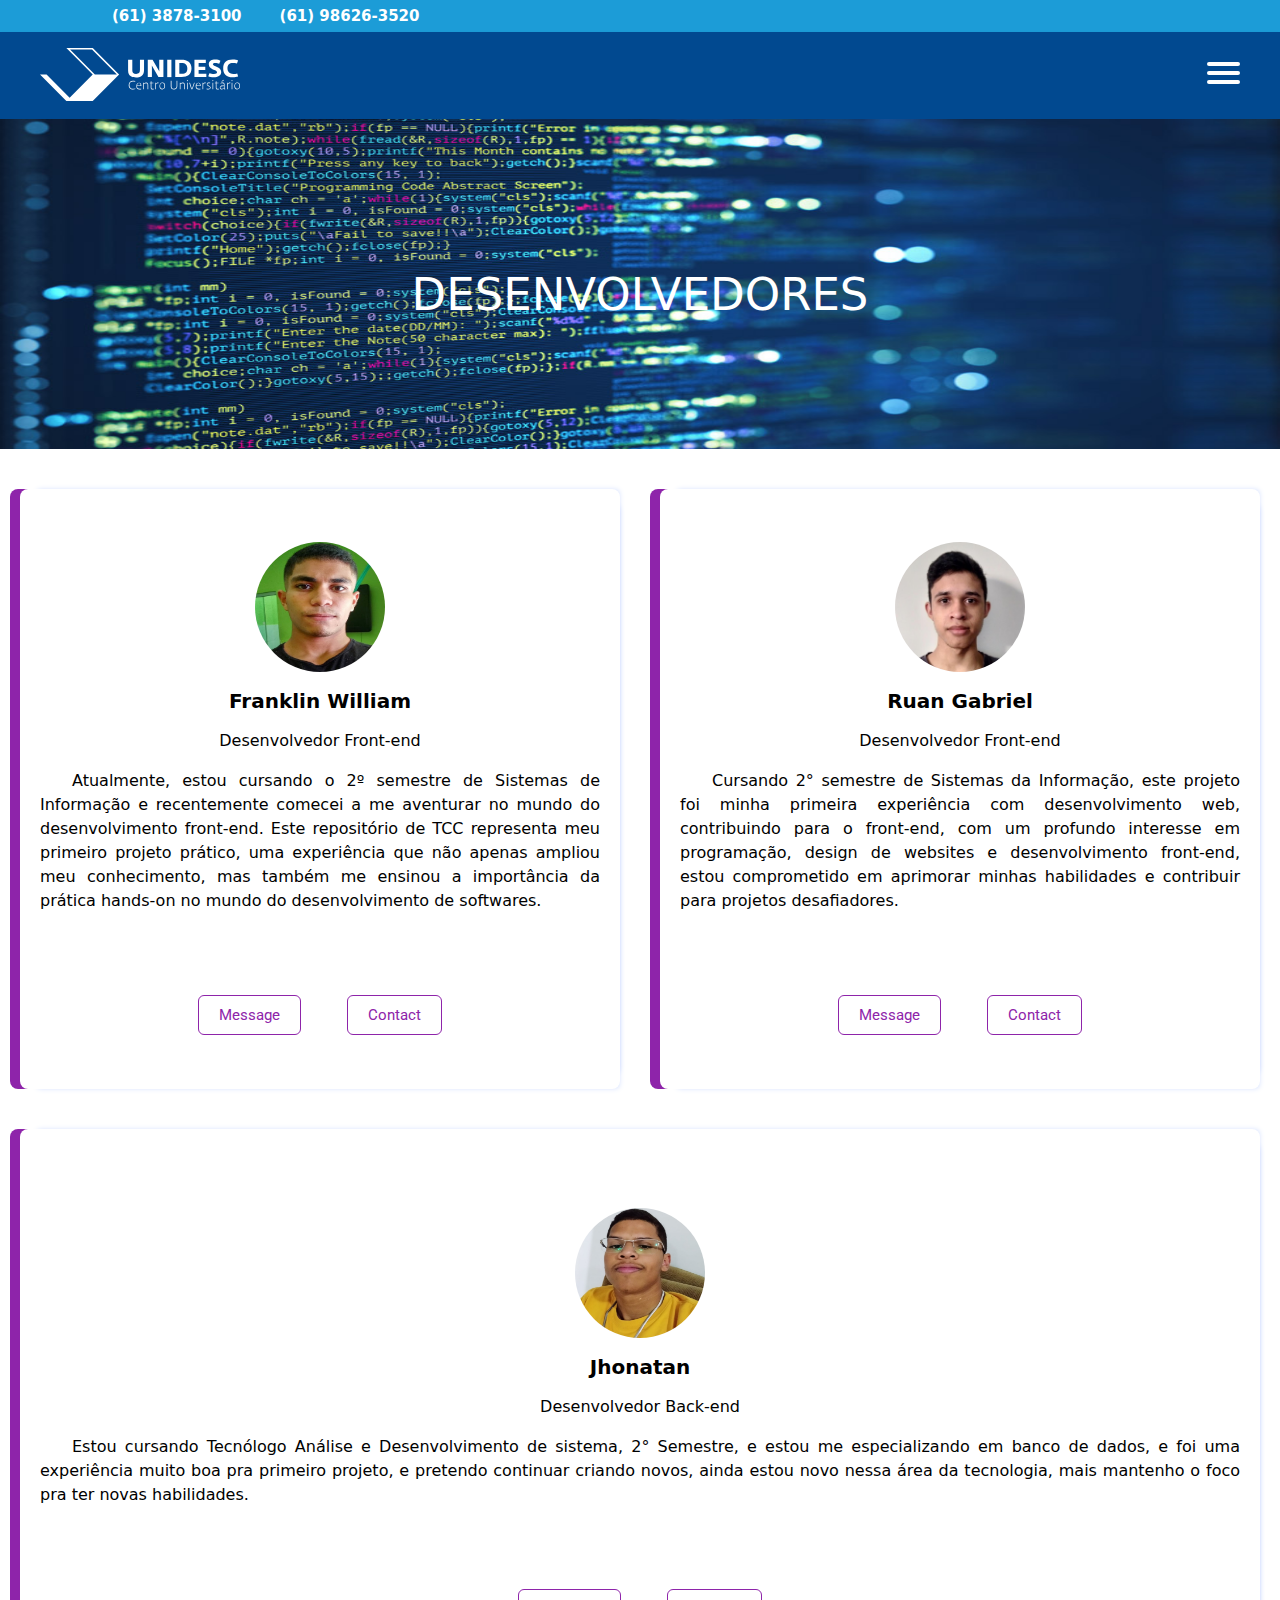
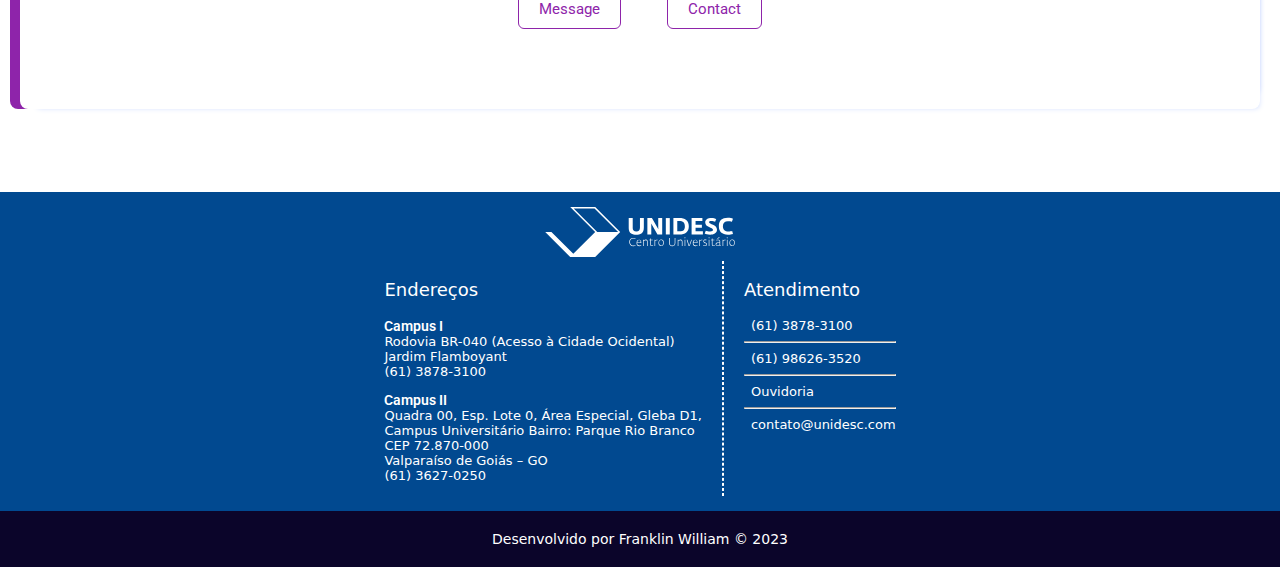
==== commit 51939149: "update" ====
--- a/html/ourteam.html
+++ b/html/ourteam.html
@@ -155,6 +155,7 @@
     </div>
    </div>
   </div>
+ </div>
   
  <FOOTER>
   <div class="footer.logo">
